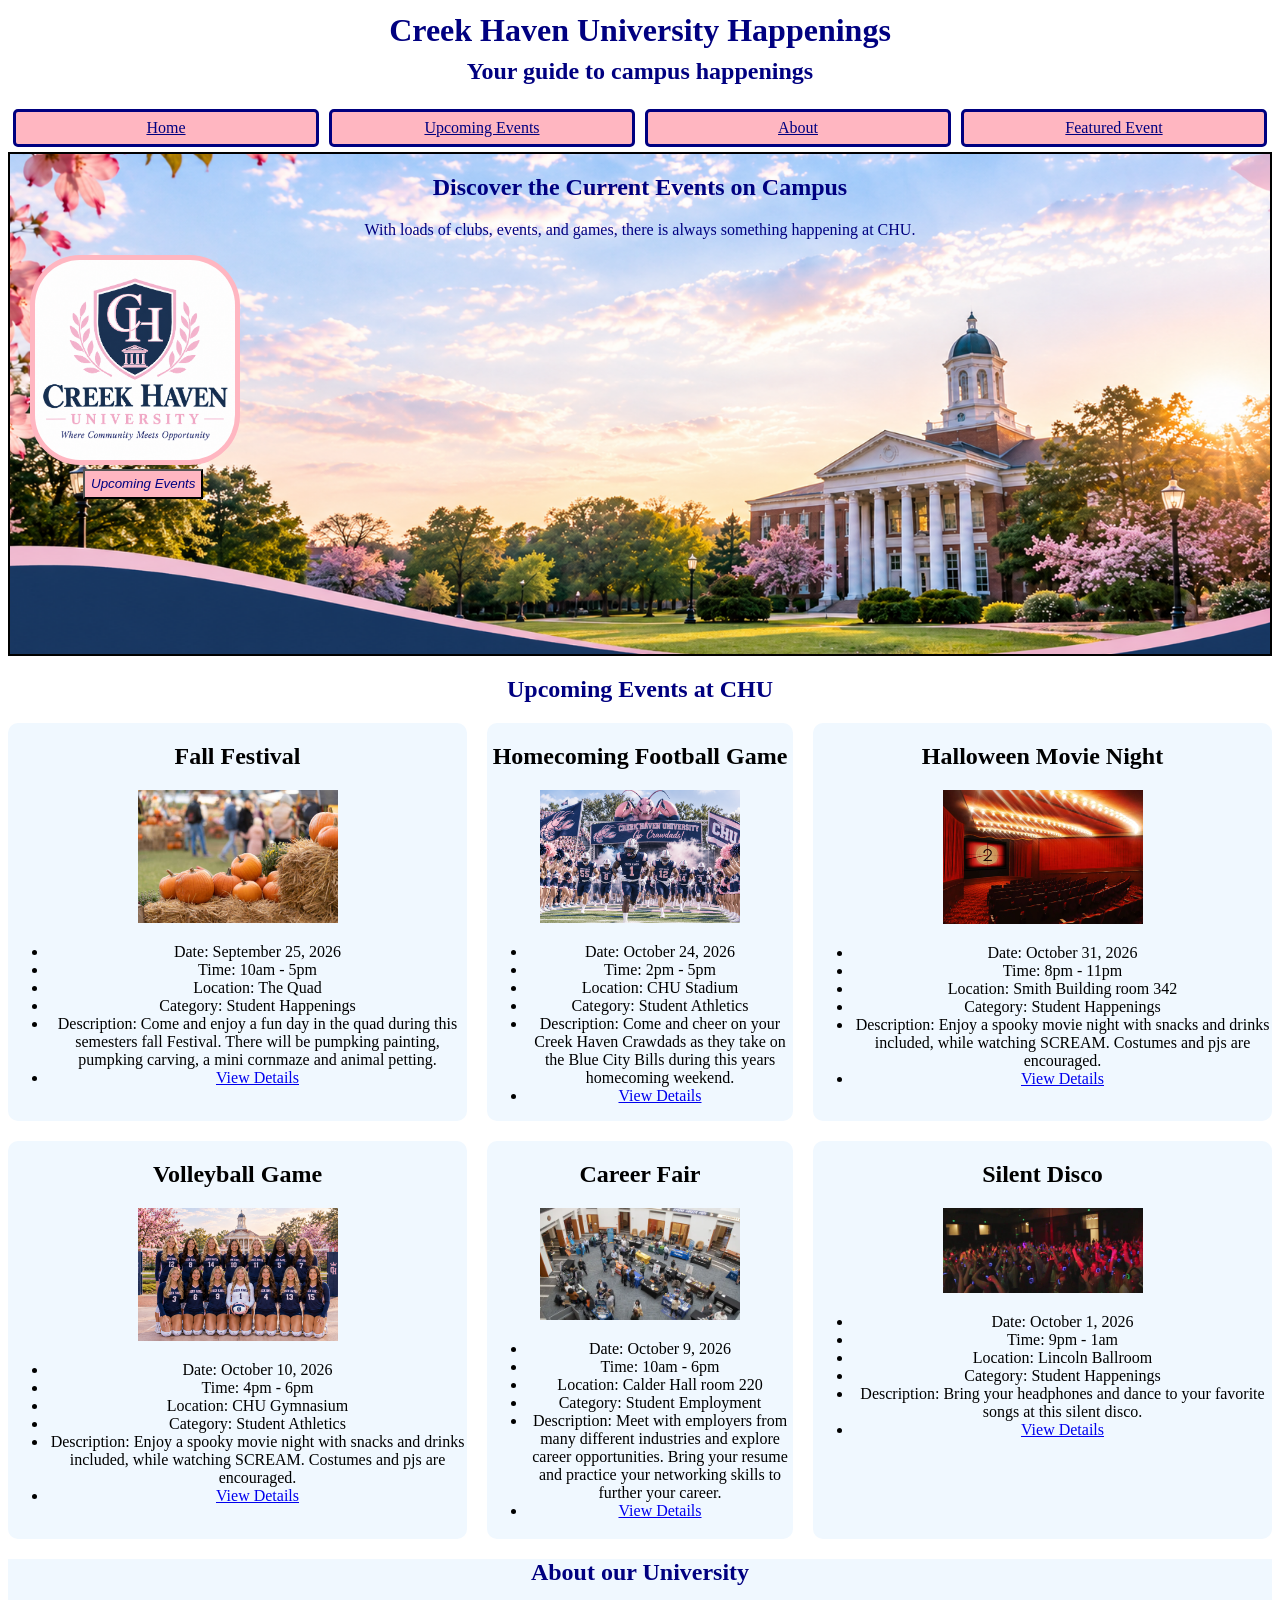
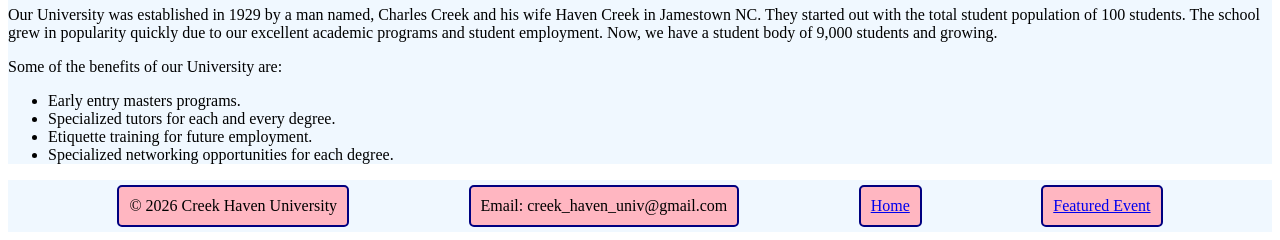
==== index.html @ 0d9d4550 "Copy of assignment 2 as my start" ====
<!DOCTYPE html>
<html lang="en">

<head>
    <meta charset="UTF-8">
    <meta name="viewport" content="width=device-width, initial-scale=1.0">
    <title>Creek Haven University Happenings | Featured Event</title>
    <link rel="stylesheet" href="CSS/styles.css">
    <link rel="icon" href="images/favicon.png">
</head>

<body>

    <!--Header-->
    <header id="head-grid-container">
        <h1>Creek Haven University Happenings</h1>
        <h2>Your guide to campus happenings </h2>

         <!--Navigation-->


        <nav>
            <a class="grid-item" href="index.html">Home</a>
            <a class="grid-item" href="#upcoming-events">Upcoming Events</a>
            <a class="grid-item" href="#about-section">About</a>
            <a class="grid-item" href="event.html">Featured Event</a>
        </nav>


    </header>
    <main>

        <!--Hero Section-->
        <section id="Hero">
            <h1 class="flex-item">Discover the Current Events on Campus</h1>
            <p class="flex-item">With loads of clubs, events, and games, there is always something happening at CHU.</p>
            
            <img id="pic1" src="images/Creek-Haven-Universitylogo.png" alt="Creek Haven University logo" width="200">
            <button onclick="window.location.href='#upcoming-events'">Upcoming Events</button>

        </section>

        <!--Upcoming events (use grid)-->
        <article>
            <h1 id="upcoming-events">Upcoming Events at CHU</h1>

            <!--Boxes (at least 5, 2 sizes)-->
            <div id="grid-container">

                <div class="events" >
                    <h2>Fall Festival</h2>
                    <img id="fall-festival" src="images/fall-festival.jpg" alt="Fall Festival gotten from iStock" width="200">
                    <ul>
                        <li>Date: September 25, 2026</li>
                        <li>Time: 10am - 5pm </li>
                        <li>Location: The Quad</li>
                        <li>Category: Student Happenings</li>
                        <li>
                            Description: Come and enjoy a fun day in the quad during this semesters fall Festival. 
                            There will be pumpking painting, pumpking carving, a mini cornmaze and animal petting. 
                        </li>
                        <li><a href="event.html">View Details</a></li>
                    </ul>
                </div> <!--end of event 1-->

                <div class="events">

                    <h2>Homecoming Football Game</h2>
                    <img id="Homecoming" src="images/homecoming-game.png" alt="Homecoming game pic" width="200">
                    <ul>
                        <li>Date: October 24, 2026</li>
                        <li>Time: 2pm - 5pm </li>
                        <li>Location: CHU Stadium</li>
                        <li>Category: Student Athletics</li>
                        <li>
                            Description: Come and cheer on your Creek Haven Crawdads 
                            as they take on the Blue City Bills during this years homecoming weekend. 
                        </li>
                        <li><a href="event.html">View Details</a></li>
                    </ul>


                </div> <!--end of event 2-->

                <div class="events" >

                    <h2>Halloween Movie Night</h2>
                    <img id="Halloween-movie" src="images/Roxy-Cinema-Tribeca1.webp" alt="movie theater from Roxy Roxy-Cinema-Tribeca1" width="200">
                    <ul>
                        <li>Date: October 31, 2026</li>
                        <li>Time: 8pm - 11pm </li>
                        <li>Location: Smith Building room 342</li>
                        <li>Category: Student Happenings</li>
                        <li>
                            Description: Enjoy a spooky movie night with snacks and drinks included, 
                            while watching SCREAM. Costumes and pjs are encouraged. 
                        </li>
                        <li><a href="event.html">View Details</a></li>
                    </ul>

                </div>  <!--end of event 3-->

                <div class="events" >

                    <h2>Volleyball Game</h2>
                    <img id="Volleyball" src="images/volleyball-team.png" alt="CHU Volleyball Team" width="200">
                    <ul>
                        <li>Date: October 10, 2026</li>
                        <li>Time: 4pm - 6pm </li>
                        <li>Location: CHU Gymnasium</li>
                        <li>Category: Student Athletics</li>
                        <li>
                            Description: Enjoy a spooky movie night with snacks and drinks included, 
                            while watching SCREAM. Costumes and pjs are encouraged. 
                        </li>
                        <li><a href="event.html">View Details</a></li>
                    </ul>


                </div> <!--end of event 4-->

                <div class="events" >

                    <h2>Career Fair</h2>
                    <img id="Career" src="images/Shorelight_Career_Fair_Explainer.webp" alt="Career Fair from Explainer" width="200">
                    <ul>
                        <li>Date: October 9, 2026</li>
                        <li>Time: 10am - 6pm </li>
                        <li>Location: Calder Hall room 220</li>
                        <li>Category: Student Employment</li>
                        <li>
                            Description: Meet with employers from many different industries and explore career opportunities.
                            Bring your resume and practice your networking skills to further your career. 
                        </li>
                        <li><a href="event.html">View Details</a></li>
                    </ul>


                </div> <!--end of event 5-->

                <div class="events">
                    <h2>Silent Disco</h2>
                    <img id="Disco" src="images/silent-events-video-compressed.jpg" alt="Silent Dsico by Silent Events" width="200">
                    <ul>
                        <li>Date: October 1, 2026</li>
                        <li>Time: 9pm - 1am </li>
                        <li>Location: Lincoln Ballroom</li>
                        <li>Category: Student Happenings</li>
                        <li>
                            Description: Bring your headphones and dance to your favorite songs at this silent disco. 
                        </li>
                        <li><a href="event.html">View Details</a></li>
                    </ul>



                </div>


            </div>

        </article>

        <article>

            <div id="About">
                <h1 id="about-section">About our University</h1>
                <p>
                    Our University was established in 1929 by a man named, Charles Creek and his wife Haven Creek in Jamestown NC.
                    They started out with the total student population of 100 students. The school grew in popularity
                    quickly due to our excellent academic programs and student employment. Now, we have a student body of 9,000 students
                    and growing. 
                </p>
                <p class>Some of the benefits of our University are:</p>
                <ul>
                    <li>Early entry masters programs.</li>
                    <li>Specialized tutors for each and every degree.</li>
                    <li>Etiquette training for future employment.</li>
                    <li>Specialized networking opportunities for each degree.</li>
                </ul>

            </div> <!--end of About-->

        </article>

    </main>

    <footer>
        <div id="foot">
        <p class="foot-item">&copy; 2026 Creek Haven University</p>
        <p class="foot-item">Email: creek_haven_univ@gmail.com</p>
        <p class="foot-item"><a href="index.html">Home</a></p>
        <p class="foot-item"><a href="event.html">Featured Event</a></p>
        </div>
    </footer>

</body>

</html>
---- CSS/styles.css ----
/*index.html*/
#head-grid-container {
    display: grid;
    align-content: center;
    justify-content: space-evenly;
    grid-template-columns: 4fr;
    grid-template-rows: 2fr 2fr 2fr;
}

#head-grid-container h1{
    text-align: center;
    margin: 4px;
    color: navy ;
}

#head-grid-container h2{
    text-align: center;
    color: navy;
    margin: 2px;

}

.grid-item{
    border: 3px solid navy;
    margin: 5px;
    padding: 7px;
    gap: 2px;
    color: navy;
    background-color: lightpink;
    border-radius: 5px;
    grid-template-columns: 2fr;
}

nav{
    display:grid;
    grid-template-columns: 1fr 1fr 1fr 1fr;
    text-align: center;

}

section{
    border: 2px solid black;
    background-image: url(../images/longer-hero-background.png);
    background-size: cover;
    background-repeat: no-repeat;
    height: 500px;
}

section .flex-item{
    color:navy;
    text-align: center;
}


section #pic1{
    border-radius: 50px;
    background-color: lightpink;
    padding: 5px;
    margin-left: 20px;
}


section button{
    background-color: lightpink;
    font-style: italic;
    block-size: 30px;
    color: navy;
    display: block;
    margin-left: 73px;
}


@media screen and (width >= 600px) {
    section{
    background-size: 1500px;
    background-position: center;
    background: border 4px ;
    }
}

#grid-container{
    display: grid;
    grid-template-columns: 3fr 2fr 3fr;
    grid-template-rows: 1fr 1fr;
    gap: 20px;
    justify-content: center;
}

#grid-container .events{
    text-align: center;
    background-color: aliceblue;
    border-radius: 10px;
}



article h1{
    color:navy;
    text-align: center;
}


#About{
    background-color: aliceblue;
}

footer{
    background-color: aliceblue;
}

footer #foot{
    display:flex;
    justify-content: space-evenly;
    gap: 5px;
    flex-wrap: nowrap;
}

footer .foot-item{
    background-color: lightpink;
    border: 2px solid navy;
    padding: 10px;
    margin: 5px;
    text-align: center;
    border-radius: 5px;
}




/*event.html*/

.event-introduction{
    background-color: aliceblue;
    border: 2px solid navy;
    padding: 25px;
    margin: 20px;
    text-align: center;
}

.event-introduction h1 h2{
    color:navy;
    font-size: 35px;
}

.event-introduction figure{
    margin: 20px;
}

.event-introduction img{
    width: 70%;
    max-width: 700%;
    border-radius: 15px;
}

.event-introduction figcaption{
    color: navy;
    font-style: italic;
    margin-top: 5px;
}

.event-introduction ul{
    text-align: left;
    color: navy;
}

#event-layout{
    display: grid;
    grid-template-columns: 2fr 1fr;
    gap: 25px;
    margin: 20px;
}

#main-event{
    background-color: white;
    border: 2px solid navy;
    padding: 25px;
    border-radius: 10px;
}

#main-event h2{
    color: navy;
    border-bottom: 2px solid lightpink;
    padding-bottom: 5px;
}

#main-event li{
    margin-bottom: 10px;
}

#event-sidebar{
    background-color: lightpink;
    border: 3px solid navy;
    padding: 25px;
    border-radius: 10px;
    height: fit-content;
}

#event-sidebar h2{
    color:navy;
    text-align: center;
    border-bottom: 2px solid navy;
    padding-bottom: 10px;
}

#event-sidebar p{
    color:navy;
    padding-bottom: 10px;
    border-bottom: 1px solid white;
}

#event-sidebar button{
    background-color: navy;
    color:lightpink;
    text-align: center;
    padding:12px;
    margin-top: 20px;
    border-radius: 8px;
    font-weight: bold;
}

#related-section{
    margin: 20px;
    padding: 20px;
    background-color: aliceblue;
    border: 2px solid navy;
    border-radius: 10px;
}

#related-section h2{
    color:navy;
    text-align: center;
}

#related-events{
    display:flex;
    justify-content: space-evenly;
    align-items: stretch;
    gap: 20px;
    flex-wrap: wrap;
}


.related-event-card{
    background-color: white;
    border: 2px solid navy;
    border-radius: 10px;
    padding: 15px;
    width: 250px;
    text-align: center;
}

.related-event-card img{
    width: 100%;
    height:150px;
    object-fit: cover;
    border-radius: 8px;
}


@media screen and (max-width: 900px) {
    #event-layout{
        grid-template-columns: 1fr;
    }
    
}
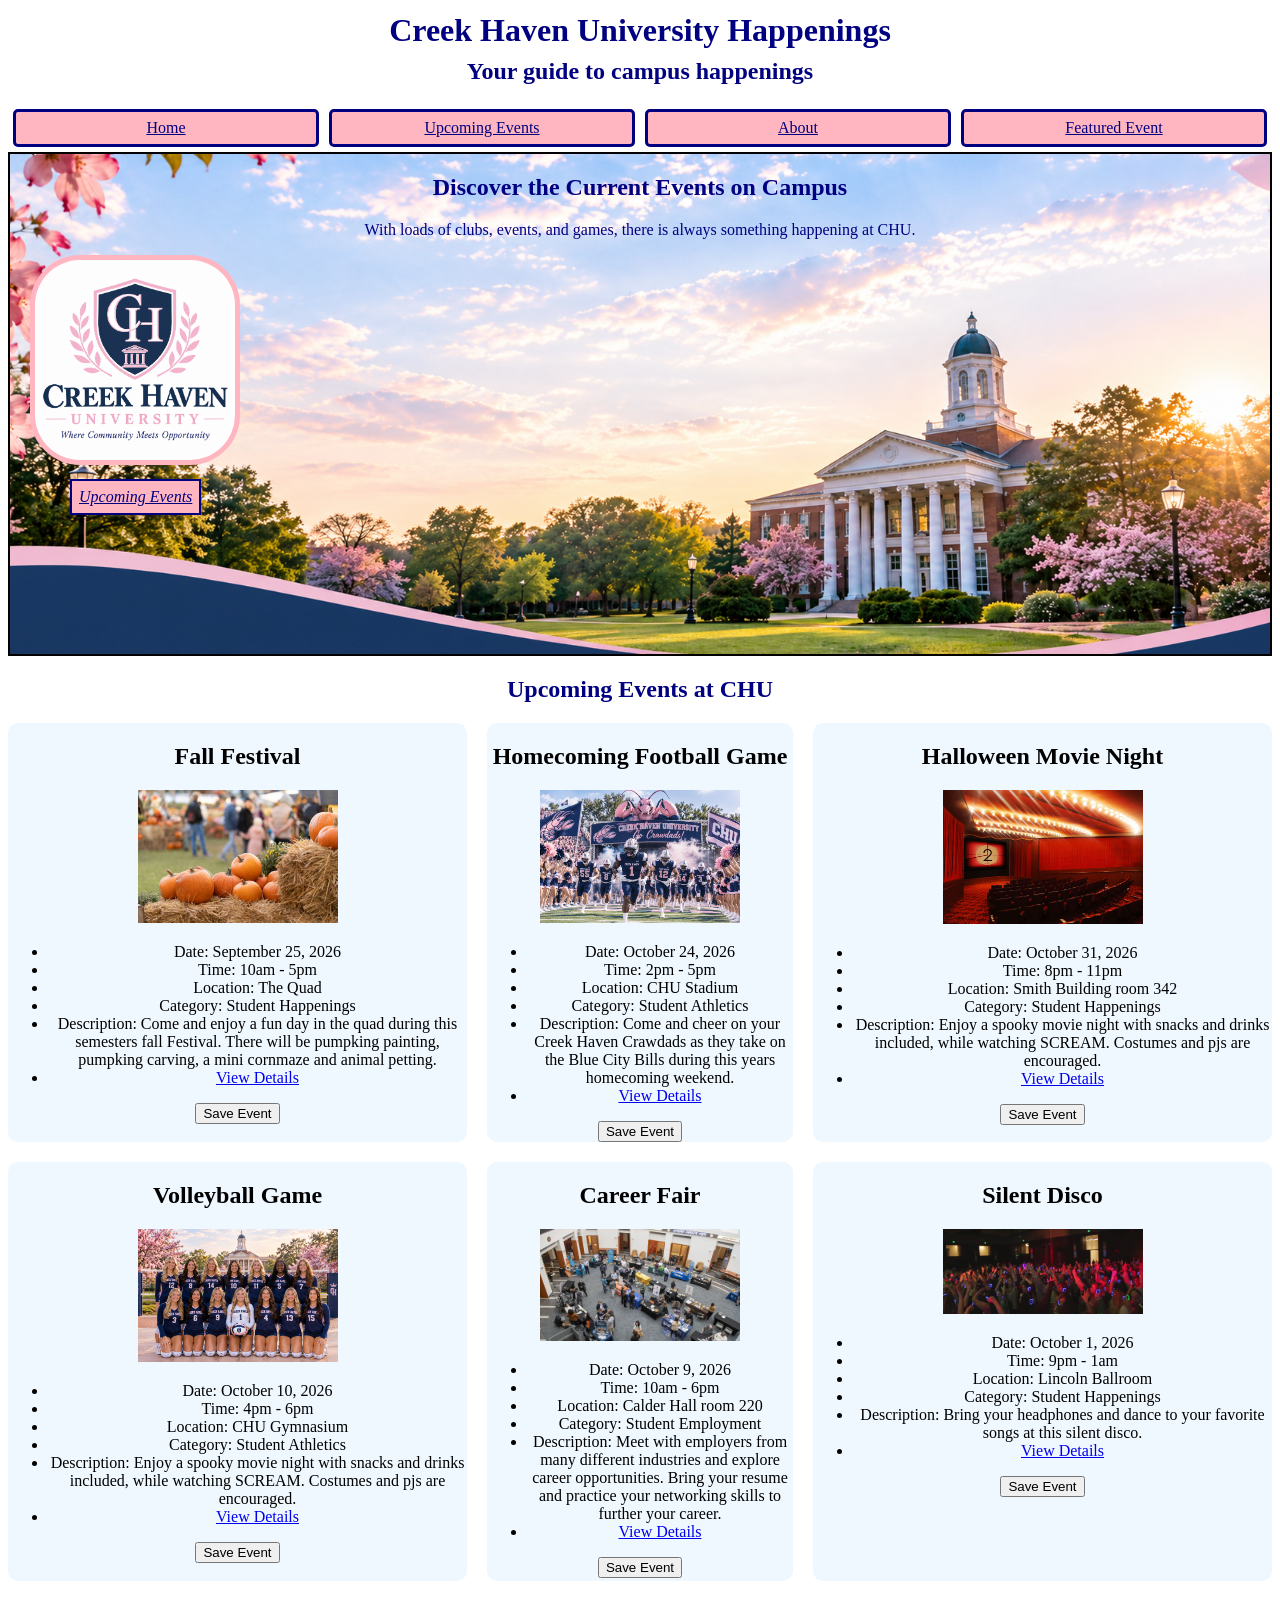
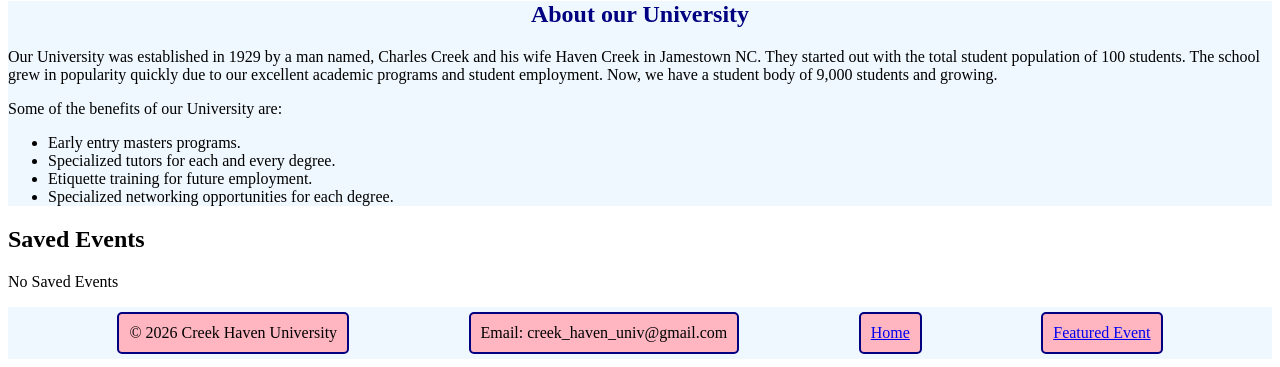
==== commit 9bb90ea7: "I put the add event button on each card and when you click it, the text changes." ====
--- a/index.html
+++ b/index.html
@@ -7,6 +7,7 @@
     <title>Creek Haven University Happenings | Featured Event</title>
     <link rel="stylesheet" href="CSS/styles.css">
     <link rel="icon" href="images/favicon.png">
+    <script src="script.js" defer></script>
 </head>
 
 <body>
@@ -36,7 +37,8 @@
             <p class="flex-item">With loads of clubs, events, and games, there is always something happening at CHU.</p>
             
             <img id="pic1" src="images/Creek-Haven-Universitylogo.png" alt="Creek Haven University logo" width="200">
-            <button onclick="window.location.href='#upcoming-events'">Upcoming Events</button>
+            <a href="#upcoming-events">Upcoming Events</a>
+            <!-- <button onclick="window.location.href='#upcoming-events'">Upcoming Events</button> -->
 
         </section>
 
--- a/CSS/styles.css
+++ b/CSS/styles.css
@@ -61,13 +61,16 @@
 }
 
 
-section button{
+section a{
+    display: block;
+    width:fit-content;
+    border: 2px solid navy;
     background-color: lightpink;
     font-style: italic;
-    block-size: 30px;
-    color: navy;
-    display: block;
-    margin-left: 73px;
+    color: navy;
+    margin-left: 60px;
+    margin-top: 10px;
+    padding: 7px;
 }
 
 
@@ -263,4 +266,9 @@
         grid-template-columns: 1fr;
     }
     
+}
+
+.saved{
+    background-color: lightpink;
+    border: 5px solid navy;
 }
